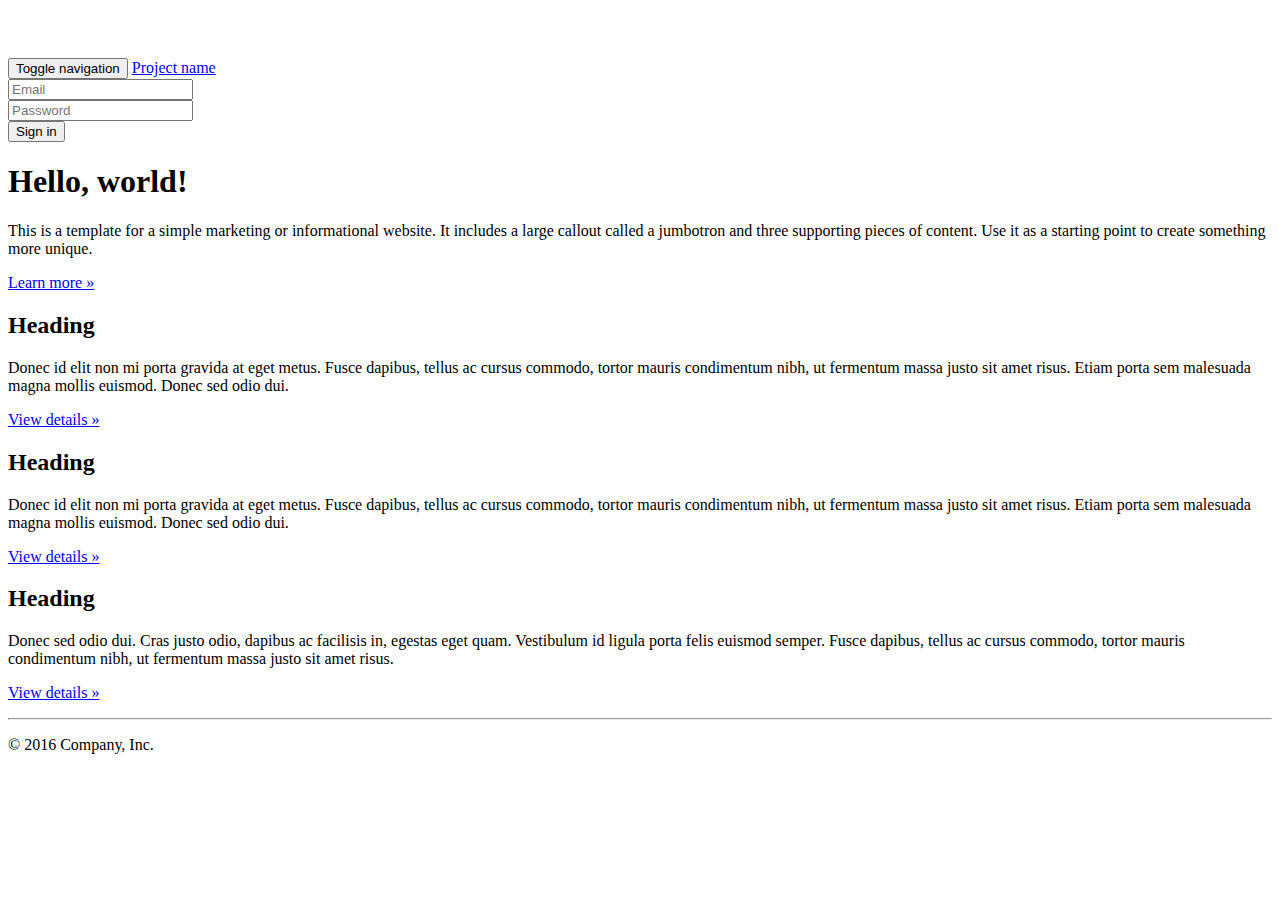
==== Module_01/index.html @ b465f5a8 "Setting up mod 1" ====
<!DOCTYPE html>
<html lang="en">
  <head>
    <meta charset="utf-8">
    <meta http-equiv="X-UA-Compatible" content="IE=edge">
    <meta name="viewport" content="width=device-width, initial-scale=1">
    <!-- The above 3 meta tags *must* come first in the head; any other head content must come *after* these tags -->
    <meta name="description" content="">
    <meta name="author" content="">
    <link rel="icon" href="../../favicon.ico">

    <title>Jumbotron Template for Bootstrap</title>

    <!-- Bootstrap core CSS -->
    <link href="../../dist/css/bootstrap.min.css" rel="stylesheet">

    <!-- IE10 viewport hack for Surface/desktop Windows 8 bug -->
    <link href="../../assets/css/ie10-viewport-bug-workaround.css" rel="stylesheet">

    <!-- Custom styles for this template -->
    <link href="jumbotron.css" rel="stylesheet">

    <!-- Just for debugging purposes. Don't actually copy these 2 lines! -->
    <!--[if lt IE 9]><script src="../../assets/js/ie8-responsive-file-warning.js"></script><![endif]-->
    <script src="../../assets/js/ie-emulation-modes-warning.js"></script>

    <!-- HTML5 shim and Respond.js for IE8 support of HTML5 elements and media queries -->
    <!--[if lt IE 9]>
      <script src="https://oss.maxcdn.com/html5shiv/3.7.3/html5shiv.min.js"></script>
      <script src="https://oss.maxcdn.com/respond/1.4.2/respond.min.js"></script>
    <![endif]-->
  </head>

  <body>

    <nav class="navbar navbar-inverse navbar-fixed-top">
      <div class="container">
        <div class="navbar-header">
          <button type="button" class="navbar-toggle collapsed" data-toggle="collapse" data-target="#navbar" aria-expanded="false" aria-controls="navbar">
            <span class="sr-only">Toggle navigation</span>
            <span class="icon-bar"></span>
            <span class="icon-bar"></span>
            <span class="icon-bar"></span>
          </button>
          <a class="navbar-brand" href="#">Project name</a>
        </div>
        <div id="navbar" class="navbar-collapse collapse">
          <form class="navbar-form navbar-right">
            <div class="form-group">
              <input type="text" placeholder="Email" class="form-control">
            </div>
            <div class="form-group">
              <input type="password" placeholder="Password" class="form-control">
            </div>
            <button type="submit" class="btn btn-success">Sign in</button>
          </form>
        </div><!--/.navbar-collapse -->
      </div>
    </nav>

    <!-- Main jumbotron for a primary marketing message or call to action -->
    <div class="jumbotron">
      <div class="container">
        <h1>Hello, world!</h1>
        <p>This is a template for a simple marketing or informational website. It includes a large callout called a jumbotron and three supporting pieces of content. Use it as a starting point to create something more unique.</p>
        <p><a class="btn btn-primary btn-lg" href="#" role="button">Learn more &raquo;</a></p>
      </div>
    </div>

    <div class="container">
      <!-- Example row of columns -->
      <div class="row">
        <div class="col-md-4">
          <h2>Heading</h2>
          <p>Donec id elit non mi porta gravida at eget metus. Fusce dapibus, tellus ac cursus commodo, tortor mauris condimentum nibh, ut fermentum massa justo sit amet risus. Etiam porta sem malesuada magna mollis euismod. Donec sed odio dui. </p>
          <p><a class="btn btn-default" href="#" role="button">View details &raquo;</a></p>
        </div>
        <div class="col-md-4">
          <h2>Heading</h2>
          <p>Donec id elit non mi porta gravida at eget metus. Fusce dapibus, tellus ac cursus commodo, tortor mauris condimentum nibh, ut fermentum massa justo sit amet risus. Etiam porta sem malesuada magna mollis euismod. Donec sed odio dui. </p>
          <p><a class="btn btn-default" href="#" role="button">View details &raquo;</a></p>
       </div>
        <div class="col-md-4">
          <h2>Heading</h2>
          <p>Donec sed odio dui. Cras justo odio, dapibus ac facilisis in, egestas eget quam. Vestibulum id ligula porta felis euismod semper. Fusce dapibus, tellus ac cursus commodo, tortor mauris condimentum nibh, ut fermentum massa justo sit amet risus.</p>
          <p><a class="btn btn-default" href="#" role="button">View details &raquo;</a></p>
        </div>
      </div>

      <hr>

      <footer>
        <p>&copy; 2016 Company, Inc.</p>
      </footer>
    </div> <!-- /container -->


    <!-- Bootstrap core JavaScript
    ================================================== -->
    <!-- Placed at the end of the document so the pages load faster -->
    <script src="https://ajax.googleapis.com/ajax/libs/jquery/1.12.4/jquery.min.js"></script>
    <script>window.jQuery || document.write('<script src="../../assets/js/vendor/jquery.min.js"><\/script>')</script>
    <script src="../../dist/js/bootstrap.min.js"></script>
    <!-- IE10 viewport hack for Surface/desktop Windows 8 bug -->
    <script src="../../assets/js/ie10-viewport-bug-workaround.js"></script>
  </body>
</html>
---- Module_01/jumbotron.css ----
/* Move down content because we have a fixed navbar that is 50px tall */
body {
  padding-top: 50px;
  padding-bottom: 20px;
}
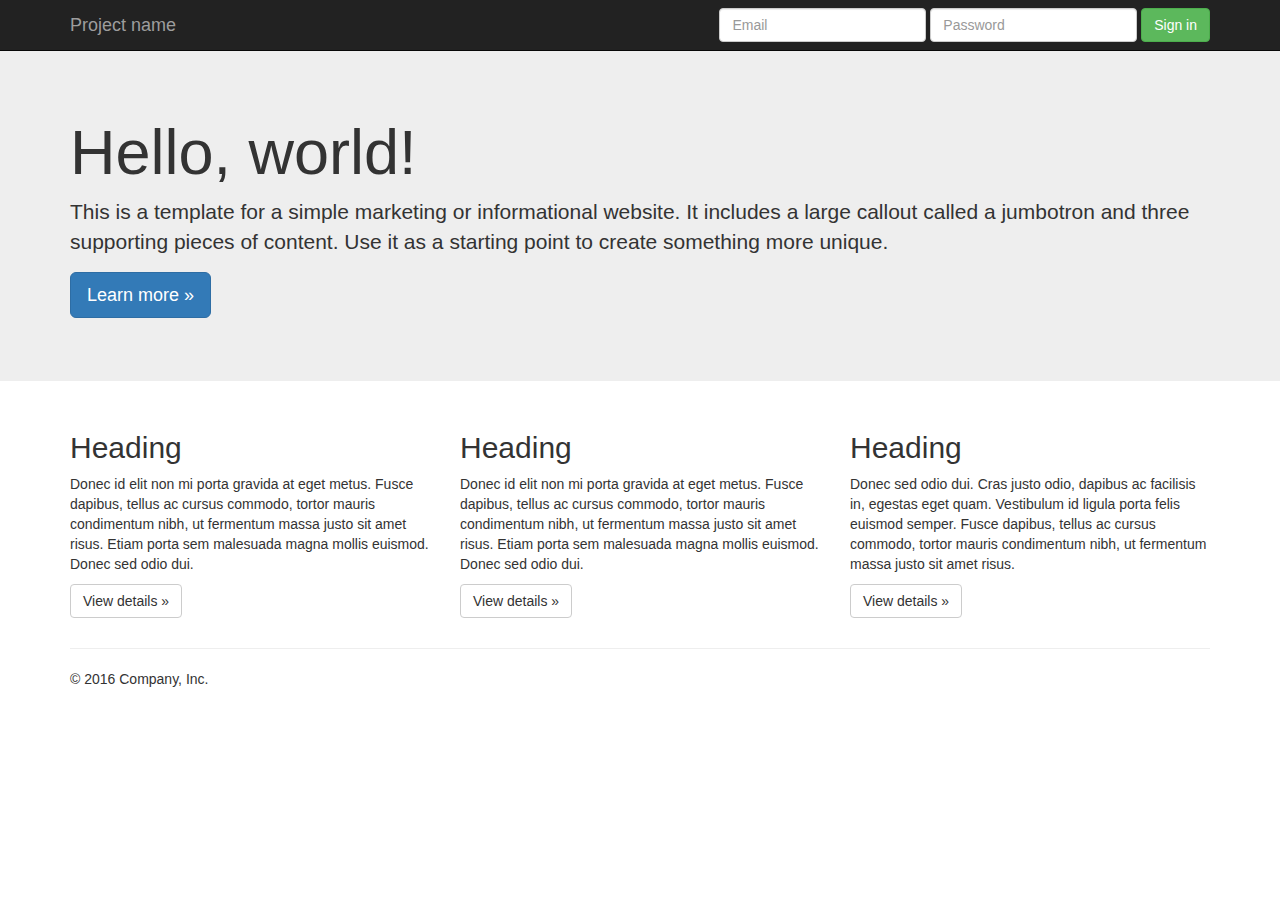
==== commit 03b7102d: "Fixed Mod1Activity styling" ====
--- a/Module_01/index.html
+++ b/Module_01/index.html
@@ -7,22 +7,22 @@
     <!-- The above 3 meta tags *must* come first in the head; any other head content must come *after* these tags -->
     <meta name="description" content="">
     <meta name="author" content="">
-    <link rel="icon" href="../../favicon.ico">
+    <link rel="icon" href="favicon.ico">
 
     <title>Jumbotron Template for Bootstrap</title>
 
     <!-- Bootstrap core CSS -->
-    <link href="../../dist/css/bootstrap.min.css" rel="stylesheet">
+    <link href="css/bootstrap.min.css" rel="stylesheet">
 
     <!-- IE10 viewport hack for Surface/desktop Windows 8 bug -->
-    <link href="../../assets/css/ie10-viewport-bug-workaround.css" rel="stylesheet">
+    <link href="css/ie10-viewport-bug-workaround.css" rel="stylesheet">
 
     <!-- Custom styles for this template -->
-    <link href="jumbotron.css" rel="stylesheet">
+    <link href="css/jumbotron.css" rel="stylesheet">
 
     <!-- Just for debugging purposes. Don't actually copy these 2 lines! -->
     <!--[if lt IE 9]><script src="../../assets/js/ie8-responsive-file-warning.js"></script><![endif]-->
-    <script src="../../assets/js/ie-emulation-modes-warning.js"></script>
+    <script src="js/ie-emulation-modes-warning.js"></script>
 
     <!-- HTML5 shim and Respond.js for IE8 support of HTML5 elements and media queries -->
     <!--[if lt IE 9]>
--- a/Module_01/css/ie10-viewport-bug-workaround.css
+++ b/Module_01/css/ie10-viewport-bug-workaround.css
@@ -0,0 +1,13 @@
+/*!
+ * IE10 viewport hack for Surface/desktop Windows 8 bug
+ * Copyright 2014-2015 Twitter, Inc.
+ * Licensed under MIT (https://github.com/twbs/bootstrap/blob/master/LICENSE)
+ */
+
+/*
+ * See the Getting Started docs for more information:
+ * http://getbootstrap.com/getting-started/#support-ie10-width
+ */
+@-ms-viewport     { width: device-width; }
+@-o-viewport      { width: device-width; }
+@viewport         { width: device-width; }
--- a/Module_01/css/jumbotron.css
+++ b/Module_01/css/jumbotron.css
@@ -0,0 +1,5 @@
+/* Move down content because we have a fixed navbar that is 50px tall */
+body {
+  padding-top: 50px;
+  padding-bottom: 20px;
+}
